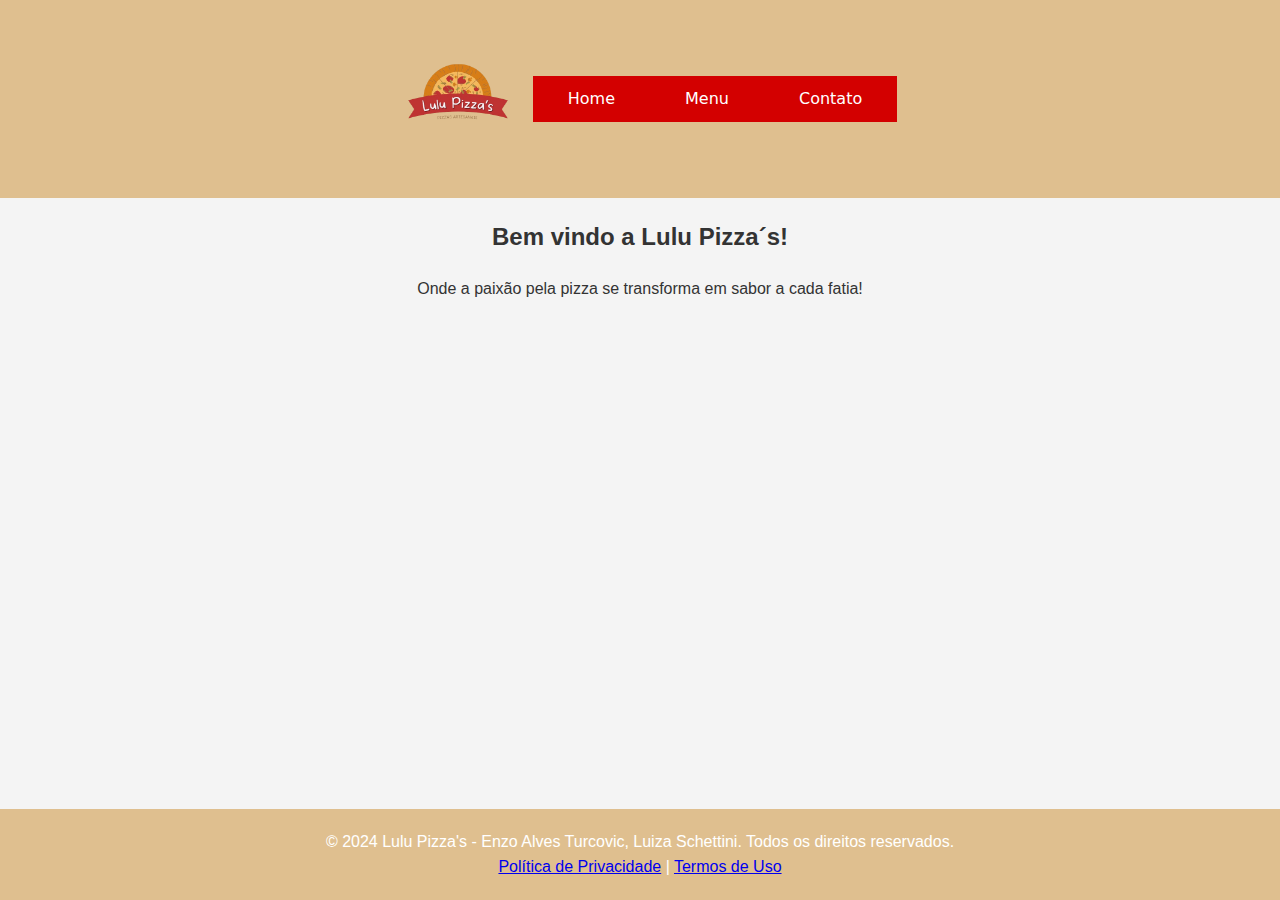
==== index.html @ 101d724b "correção da identação" ====
<!DOCTYPE html>
<html lang="pt-br">
    <head>
    <meta charset="UTF-8">
    <meta name="viewport" content="width=device-width, initial-scale=1.0">
    <title>Home - Lulu Pizza´s</title>
    <link rel="stylesheet" href="CSS/global.css">
    </head>
    <body>
        <header>
            <div class="logo">
                <img src="/img/pizzalogo.png" alt="Foto logo" class="logo-img">
            </div>
            <nav>
                <ul>
                    <li><a href="index.html">Home</a> </li>
                    <li><a href="menu.html">Menu</a> </li>
                    <li><a href="contato.html">Contato</a> </li>
                </ul>
            </nav>
        </header>
        
        <main>
            <section class="home">
                <h2>Bem vindo a Lulu Pizza´s! </h2>
                <p>Onde a paixão pela pizza se transforma em sabor a cada fatia!</p>
            </section>
        </main>
        <footer>
            <p>&copy; 2024 Lulu Pizza's - Enzo Alves Turcovic, Luiza Schettini. Todos os direitos reservados.</p>
            <p><a href="politica-privacidade.html">Política de Privacidade</a> | <a href="termos-uso.html">Termos de Uso</a></p>
        </footer>
    </body>
</html>
---- CSS/global.css ----
* {
    margin: 0;
    padding: 0;
    box-sizing: border-box;
}

body {
    font-family: Arial, sans-serif;
    line-height: 1.6;
    background-color: #f4f4f4;
    color: #333;
}

header {
    background-color: #d8af72c7;
    color: white;
    padding: 20px;
    font-family: system-ui, -apple-system, BlinkMacSystemFont, 'Segoe UI', Roboto, Oxygen, Ubuntu, Cantarell, 'Open Sans', 'Helvetica Neue', sans-serif;
    align-items: center;
    justify-content:center;
    display: flex;
}
.logo img {
    width: 150px;
    
}

nav ul {
    display: flex;
    justify-content: center;
    list-style-type: none;
    background-color: #d30000;
}

nav ul li {
    margin: 0 15px;
}

nav ul li a {
    color: white;
    text-decoration: none;
    padding: 10px 20px;
    display: block;
}

nav ul li a:hover {
    background-color: #ff0000c7;
}

.home {
    text-align: center;
}

main {
    padding: 20px;
    text-align: center;
}

h1, h2 {
    margin-bottom: 20px;
    text-align: center;
}

footer {
    background-color: #d8af72c7;
    color: white;
    text-align: center;
    padding: 20px;
    position: absolute;
    bottom: 0;
    width: 100%;
}

.grid-container {
    display: flex;
    flex-wrap: wrap;
    justify-content: space-around;
    gap: 20px;
}

.pizza-card, drink-card {
    width: 30%;
    border: 1px solid #ddd;
    border-radius: 10px;
    padding: 15px;
    text-align: center;
    background-color: #f9f9f9;
    box-shadow: 0 4px 8px rgba(0, 0, 0, 0.1);
}

.pizza-card img {
    width: 100%;
    height: auto;
    border-radius: 10px;
}

.pizza-card h3 {
    margin: 15px 0 10px;
}

.pizza-card p {
    margin: 5px 0;
}
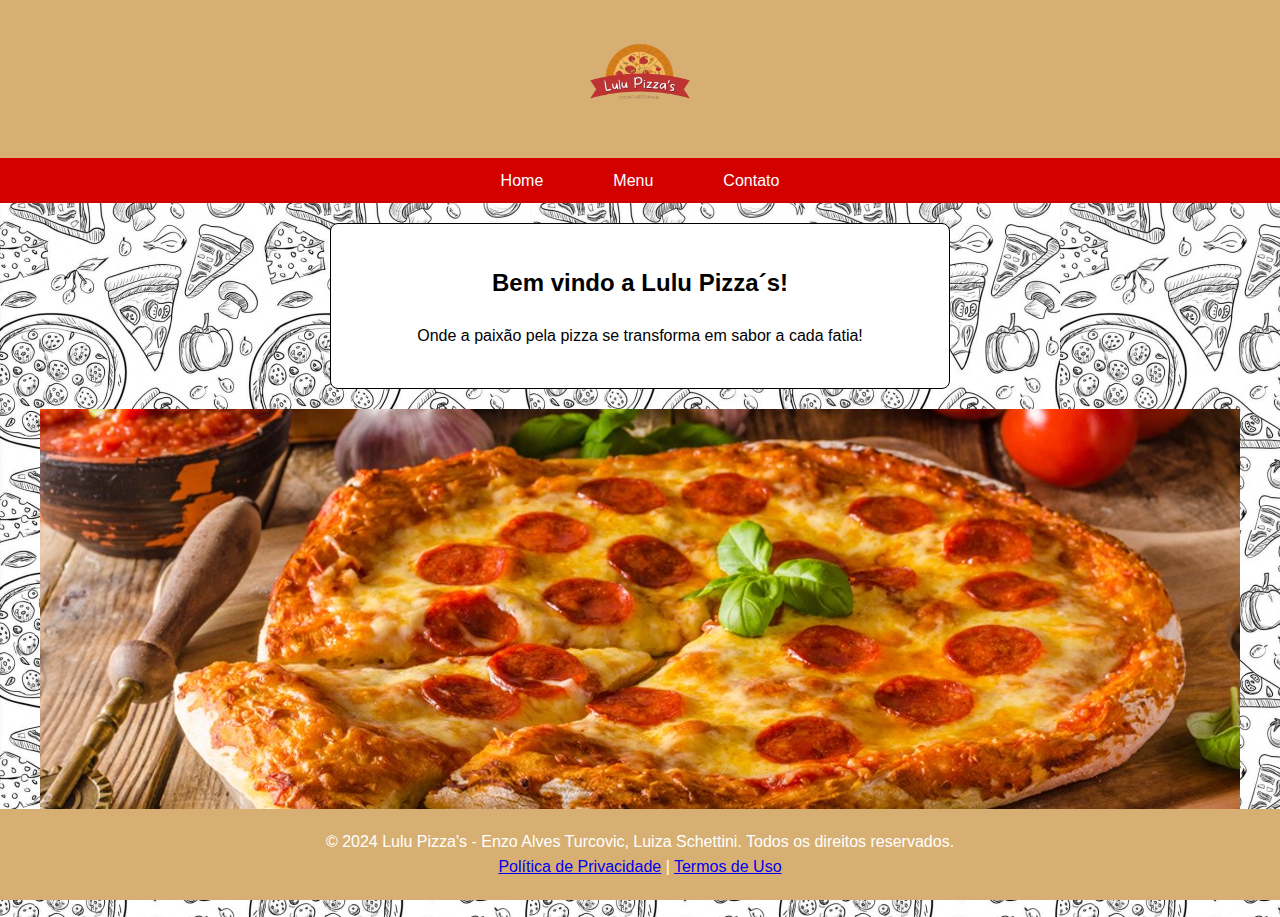
==== commit d57d1e23: "add image home" ====
--- a/index.html
+++ b/index.html
@@ -19,13 +19,16 @@
                 </ul>
             </nav>
         </header>
-        
+
         <main>
-            <section class="home">
-                <h2>Bem vindo a Lulu Pizza´s! </h2>
+            <div class="info-box">
+                <h2>Bem vindo a Lulu Pizza´s!</h2>
                 <p>Onde a paixão pela pizza se transforma em sabor a cada fatia!</p>
-            </section>
+            </div>
+
+            <div class="pizza-home"> <img src="./img/pizza-home.png" alt=""></div>
         </main>
+
         <footer>
             <p>&copy; 2024 Lulu Pizza's - Enzo Alves Turcovic, Luiza Schettini. Todos os direitos reservados.</p>
             <p><a href="politica-privacidade.html">Política de Privacidade</a> | <a href="termos-uso.html">Termos de Uso</a></p>
--- a/CSS/global.css
+++ b/CSS/global.css
@@ -7,22 +7,43 @@
 body {
     font-family: Arial, sans-serif;
     line-height: 1.6;
-    background-color: #f4f4f4;
-    color: #333;
+    background-image: url(/img/back-img-pizzaria.png);
+    color: #000000;
+    
 }
 
 header {
-    background-color: #d8af72c7;
+    background-color: #d8af72;
     color: white;
-    padding: 20px;
-    font-family: system-ui, -apple-system, BlinkMacSystemFont, 'Segoe UI', Roboto, Oxygen, Ubuntu, Cantarell, 'Open Sans', 'Helvetica Neue', sans-serif;
+    font-family: Arial;
     align-items: center;
     justify-content:center;
     display: flex;
+    flex-direction: column;
 }
+
+.info-box {
+    background-color: #ffffff;
+    padding: 40px;
+    margin: 0 auto 20px auto;
+    border-radius: 8px;
+    text-align: center;
+    border: 1px solid #000000;
+    width: 50%;
+    align-items: center;
+}
+
+.pizza-home {
+    border-radius: 8px;
+}
+
 .logo img {
     width: 150px;
-    
+
+}
+
+nav {
+    width: 100%;
 }
 
 nav ul {
@@ -62,7 +83,7 @@
 }
 
 footer {
-    background-color: #d8af72c7;
+    background-color: #d8af72;
     color: white;
     text-align: center;
     padding: 20px;
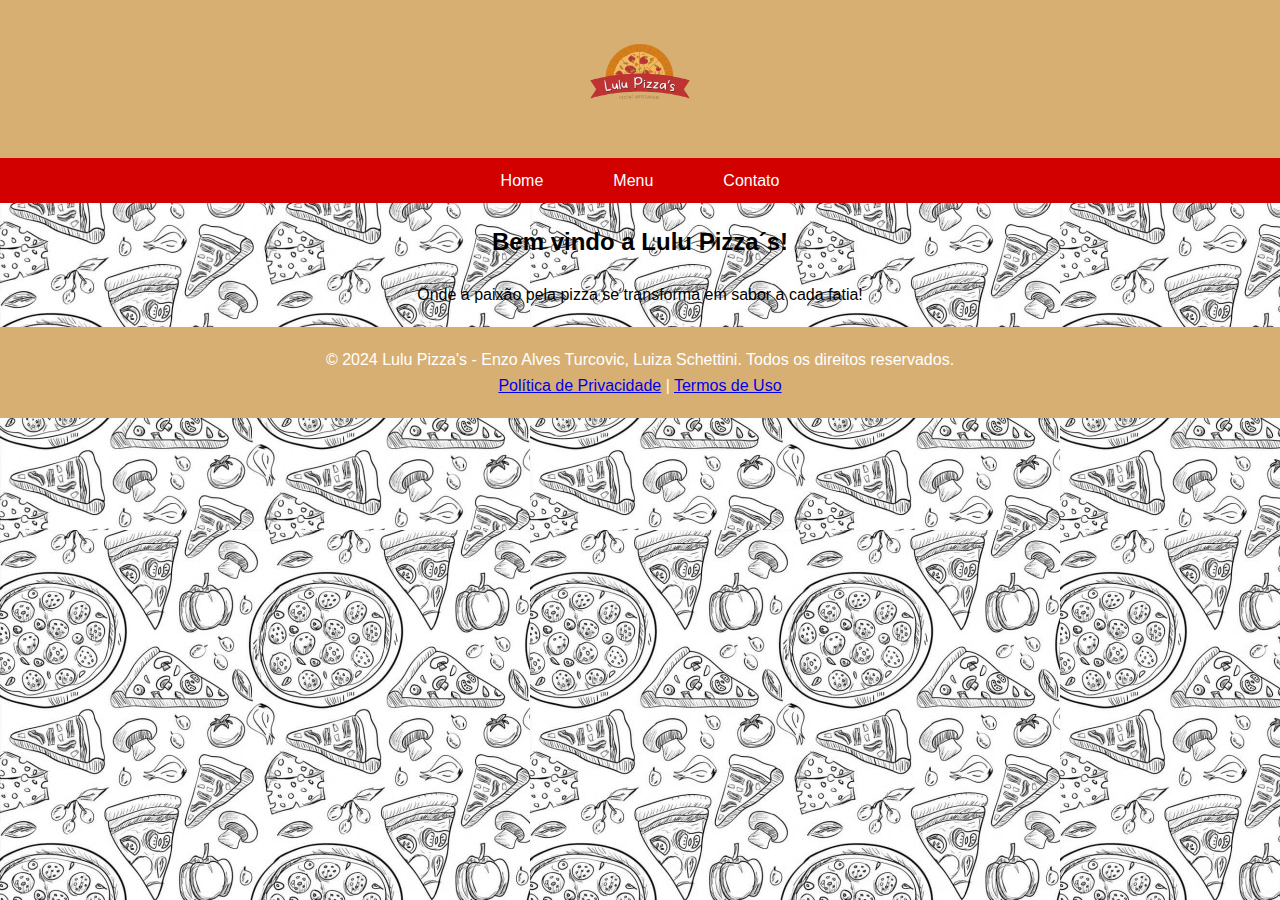
==== commit 9cd125ce: "Merge branch 'main' of https://github.com/turco-vic/Pizzaria-Lulu-Pizzas" ====
--- a/index.html
+++ b/index.html
@@ -1,37 +1,40 @@
 <!DOCTYPE html>
 <html lang="pt-br">
-    <head>
+<head>
     <meta charset="UTF-8">
     <meta name="viewport" content="width=device-width, initial-scale=1.0">
     <title>Home - Lulu Pizza´s</title>
     <link rel="stylesheet" href="CSS/global.css">
-    </head>
-    <body>
-        <header>
-            <div class="logo">
-                <img src="/img/pizzalogo.png" alt="Foto logo" class="logo-img">
-            </div>
-            <nav>
-                <ul>
-                    <li><a href="index.html">Home</a> </li>
-                    <li><a href="menu.html">Menu</a> </li>
-                    <li><a href="contato.html">Contato</a> </li>
-                </ul>
-            </nav>
-        </header>
+</head>
+<body>
+    <header>
+        <div class="logo">
+            <img src="/img/pizzalogo.png" alt="Foto logo" class="logo-img">
+        </div>
+    </header>
 
-        <main>
-            <div class="info-box">
-                <h2>Bem vindo a Lulu Pizza´s!</h2>
-                <p>Onde a paixão pela pizza se transforma em sabor a cada fatia!</p>
-            </div>
+    <nav>
+        <ul>
+            <li><a href="index.html">Home</a> </li>
+            <li><a href="menu.html">Menu</a> </li>
+            <li><a href="contato.html">Contato</a> </li>
+        </ul>
+    </nav>
 
-            <div class="pizza-home"> <img src="./img/pizza-home.png" alt=""></div>
-        </main>
+    <main>
+        <section class="home">
+            <h2>Bem vindo a Lulu Pizza´s! </h2>
+            <p>Onde a paixão pela pizza se transforma em sabor a cada fatia!</p>
+        </section>
+    </main>
 
-        <footer>
-            <p>&copy; 2024 Lulu Pizza's - Enzo Alves Turcovic, Luiza Schettini. Todos os direitos reservados.</p>
-            <p><a href="politica-privacidade.html">Política de Privacidade</a> | <a href="termos-uso.html">Termos de Uso</a></p>
-        </footer>
-    </body>
+    
+    
+    
+    <footer>
+        <p>&copy; 2024 Lulu Pizza's - Enzo Alves Turcovic, Luiza Schettini. Todos os direitos reservados.</p>
+        <p><a href="politica-privacidade.html">Política de Privacidade</a> | <a href="termos-uso.html">Termos de Uso</a></p>
+    </footer>
+
+</body>
 </html>--- a/CSS/global.css
+++ b/CSS/global.css
@@ -87,9 +87,6 @@
     color: white;
     text-align: center;
     padding: 20px;
-    position: absolute;
-    bottom: 0;
-    width: 100%;
 }
 
 .grid-container {
@@ -121,4 +118,4 @@
 
 .pizza-card p {
     margin: 5px 0;
-}+}
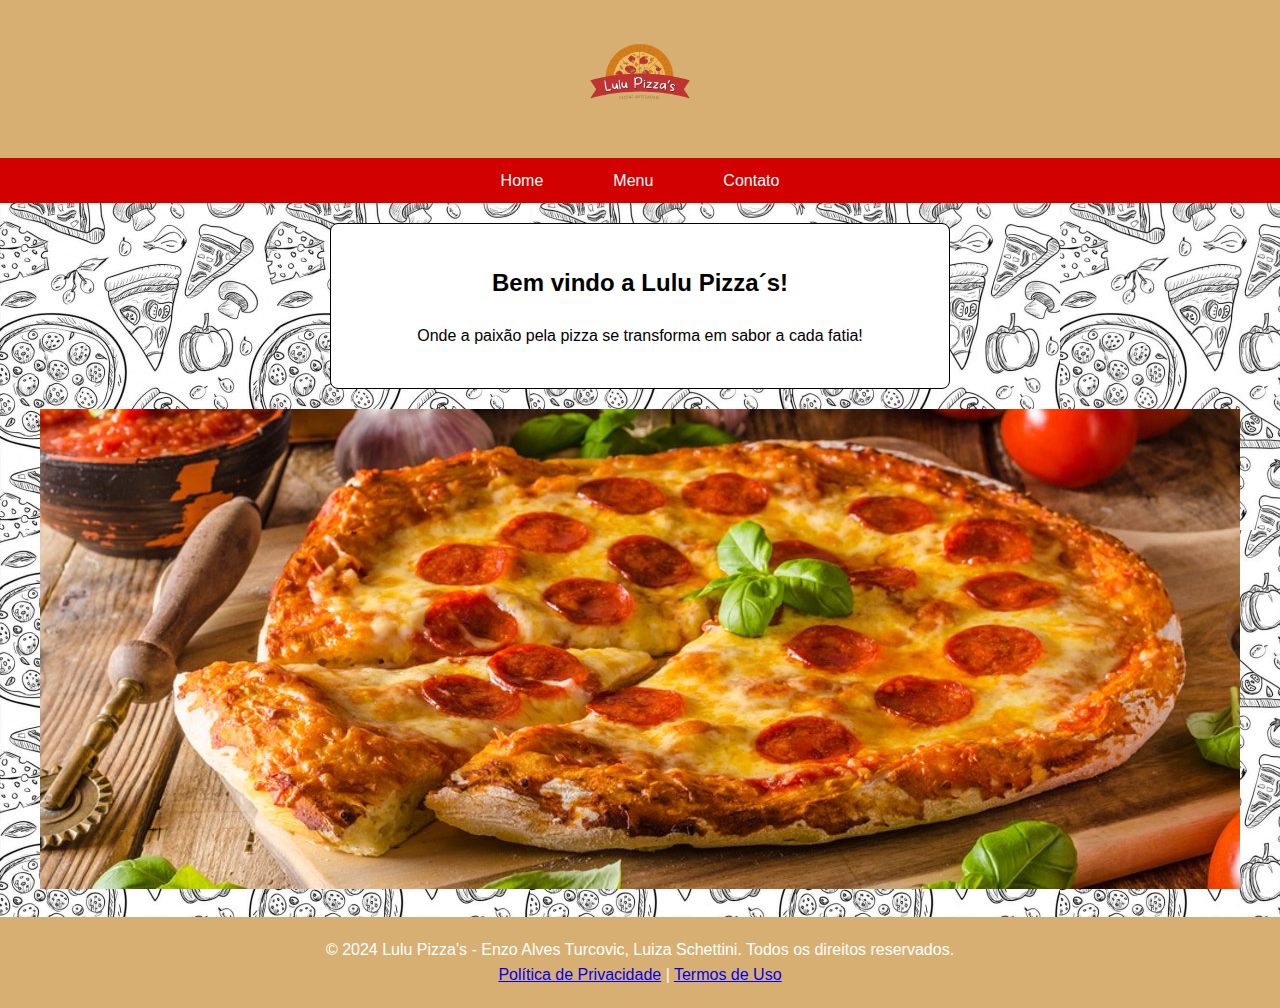
==== commit a6f33f9c: "Update index.html" ====
--- a/index.html
+++ b/index.html
@@ -1,40 +1,37 @@
 <!DOCTYPE html>
 <html lang="pt-br">
-<head>
+    <head>
     <meta charset="UTF-8">
     <meta name="viewport" content="width=device-width, initial-scale=1.0">
     <title>Home - Lulu Pizza´s</title>
     <link rel="stylesheet" href="CSS/global.css">
-</head>
-<body>
-    <header>
-        <div class="logo">
-            <img src="/img/pizzalogo.png" alt="Foto logo" class="logo-img">
-        </div>
-    </header>
+    </head>
+    <body>
+        <header>
+            <div class="logo">
+                <img src="/img/pizzalogo.png" alt="Foto logo" class="logo-img">
+            </div>
+            <nav>
+                <ul>
+                    <li><a href="index.html">Home</a> </li>
+                    <li><a href="menu.html">Menu</a> </li>
+                    <li><a href="contato.html">Contato</a> </li>
+                </ul>
+            </nav>
+        </header>
 
-    <nav>
-        <ul>
-            <li><a href="index.html">Home</a> </li>
-            <li><a href="menu.html">Menu</a> </li>
-            <li><a href="contato.html">Contato</a> </li>
-        </ul>
-    </nav>
+        <main>
+            <div class="info-box">
+                <h2>Bem vindo a Lulu Pizza´s!</h2>
+                <p>Onde a paixão pela pizza se transforma em sabor a cada fatia!</p>
+            </div>
 
-    <main>
-        <section class="home">
-            <h2>Bem vindo a Lulu Pizza´s! </h2>
-            <p>Onde a paixão pela pizza se transforma em sabor a cada fatia!</p>
-        </section>
-    </main>
+            <div class="pizza-home"> <img src="./img/pizza-home.png" alt=""></div>
+        </main>
 
-    
-    
-    
-    <footer>
-        <p>&copy; 2024 Lulu Pizza's - Enzo Alves Turcovic, Luiza Schettini. Todos os direitos reservados.</p>
-        <p><a href="politica-privacidade.html">Política de Privacidade</a> | <a href="termos-uso.html">Termos de Uso</a></p>
-    </footer>
-
-</body>
+        <footer>
+            <p>&copy; 2024 Lulu Pizza's - Enzo Alves Turcovic, Luiza Schettini. Todos os direitos reservados.</p>
+            <p><a href="politica-privacidade.html">Política de Privacidade</a> | <a href="termos-uso.html">Termos de Uso</a></p>
+        </footer>
+    </body>
 </html>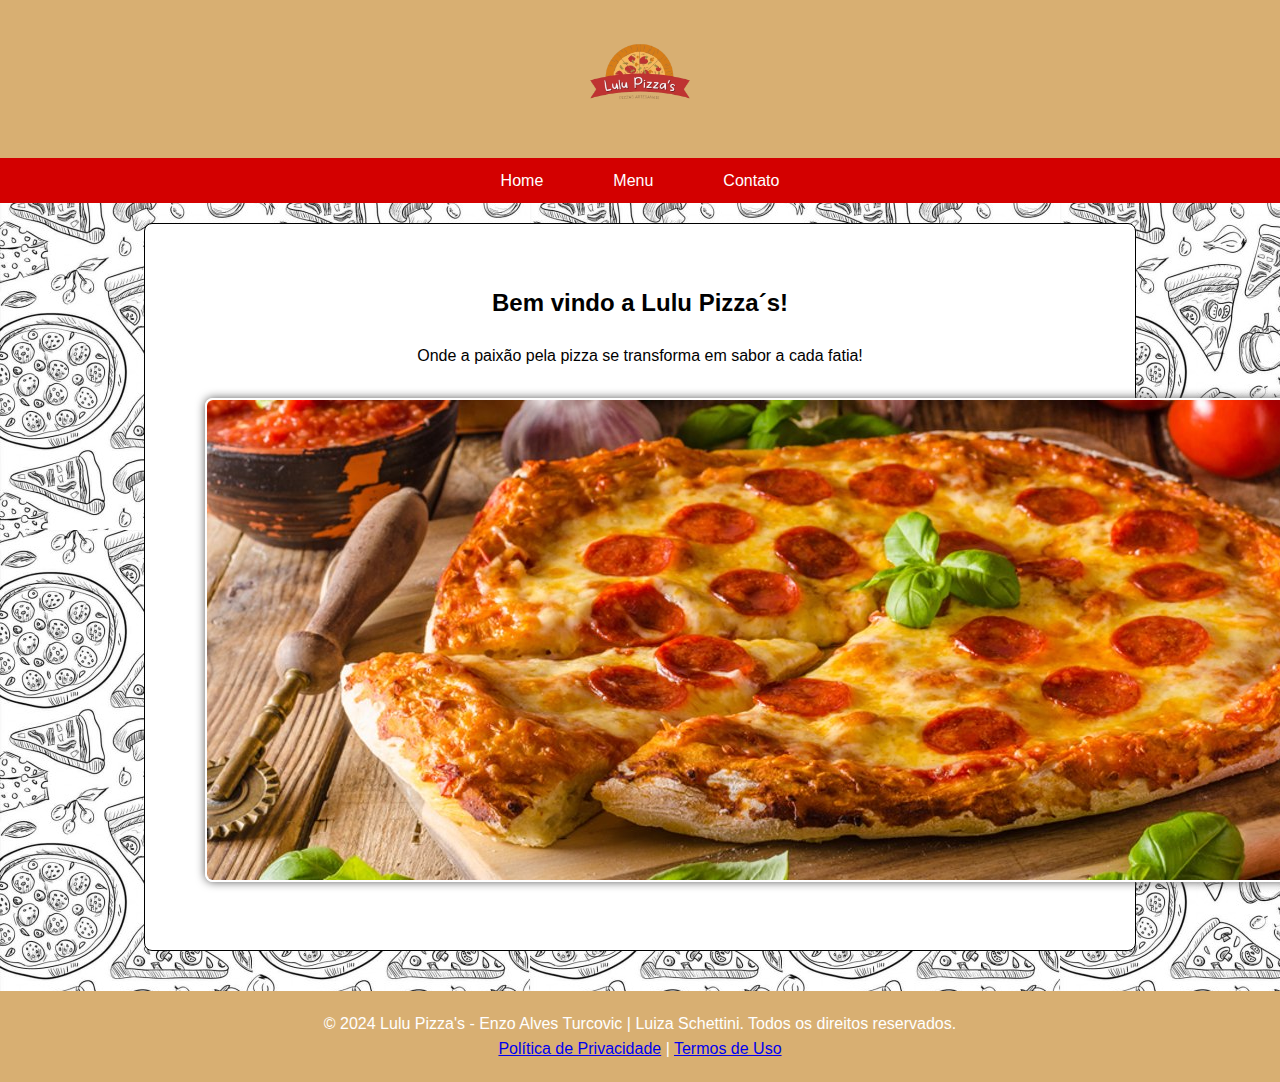
==== commit a36c5f47: "correct home" ====
--- a/index.html
+++ b/index.html
@@ -24,13 +24,12 @@
             <div class="info-box">
                 <h2>Bem vindo a Lulu Pizza´s!</h2>
                 <p>Onde a paixão pela pizza se transforma em sabor a cada fatia!</p>
+                <img class="pizza-home" src="./img/pizza-home.png" alt="Pizza">
             </div>
-
-            <div class="pizza-home"> <img src="./img/pizza-home.png" alt=""></div>
         </main>
 
         <footer>
-            <p>&copy; 2024 Lulu Pizza's - Enzo Alves Turcovic, Luiza Schettini. Todos os direitos reservados.</p>
+            <p>&copy; 2024 Lulu Pizza's - Enzo Alves Turcovic | Luiza Schettini. Todos os direitos reservados.</p>
             <p><a href="politica-privacidade.html">Política de Privacidade</a> | <a href="termos-uso.html">Termos de Uso</a></p>
         </footer>
     </body>
--- a/CSS/global.css
+++ b/CSS/global.css
@@ -9,7 +9,6 @@
     line-height: 1.6;
     background-image: url(/img/back-img-pizzaria.png);
     color: #000000;
-    
 }
 
 header {
@@ -24,22 +23,24 @@
 
 .info-box {
     background-color: #ffffff;
-    padding: 40px;
+    padding: 60px;
     margin: 0 auto 20px auto;
     border-radius: 8px;
     text-align: center;
     border: 1px solid #000000;
-    width: 50%;
+    width: 80%;
     align-items: center;
 }
 
 .pizza-home {
     border-radius: 8px;
+    border: 2px solid #ffffff;
+    box-shadow: #5f5e5e 0px 0px 10px;
+    margin-top: 30px;
 }
 
 .logo img {
     width: 150px;
-
 }
 
 nav {
@@ -89,16 +90,28 @@
     padding: 20px;
 }
 
-.grid-container {
+.box-pizzas {
+    background-color: #d4b88e;
+    border-radius: 8px;
+    margin-bottom: 20px;
+}
+
+.box-bebidas {
+    background-color: #d4b88e;
+    border-radius: 8px;
+    margin-top: 20px;
+}
+
+.pizza-container, .drink-container {
     display: flex;
     flex-wrap: wrap;
     justify-content: space-around;
     gap: 20px;
 }
 
-.pizza-card, drink-card {
+.pizza-card, .drink-card {
     width: 30%;
-    border: 1px solid #ddd;
+    border: 1px solid #000000;
     border-radius: 10px;
     padding: 15px;
     text-align: center;
@@ -106,16 +119,23 @@
     box-shadow: 0 4px 8px rgba(0, 0, 0, 0.1);
 }
 
-.pizza-card img {
+.pizza-card img, .drink-card img {
     width: 100%;
     height: auto;
     border-radius: 10px;
 }
 
-.pizza-card h3 {
+.pizza-card h3, .drink-card h3 {
     margin: 15px 0 10px;
 }
 
-.pizza-card p {
+.pizza-card p, .drink-card img {
     margin: 5px 0;
 }
+
+.back-image {
+    background-color: #f9f9f9;
+    border-radius: 8px;
+    width: 50%;
+    margin: 0 auto;
+}